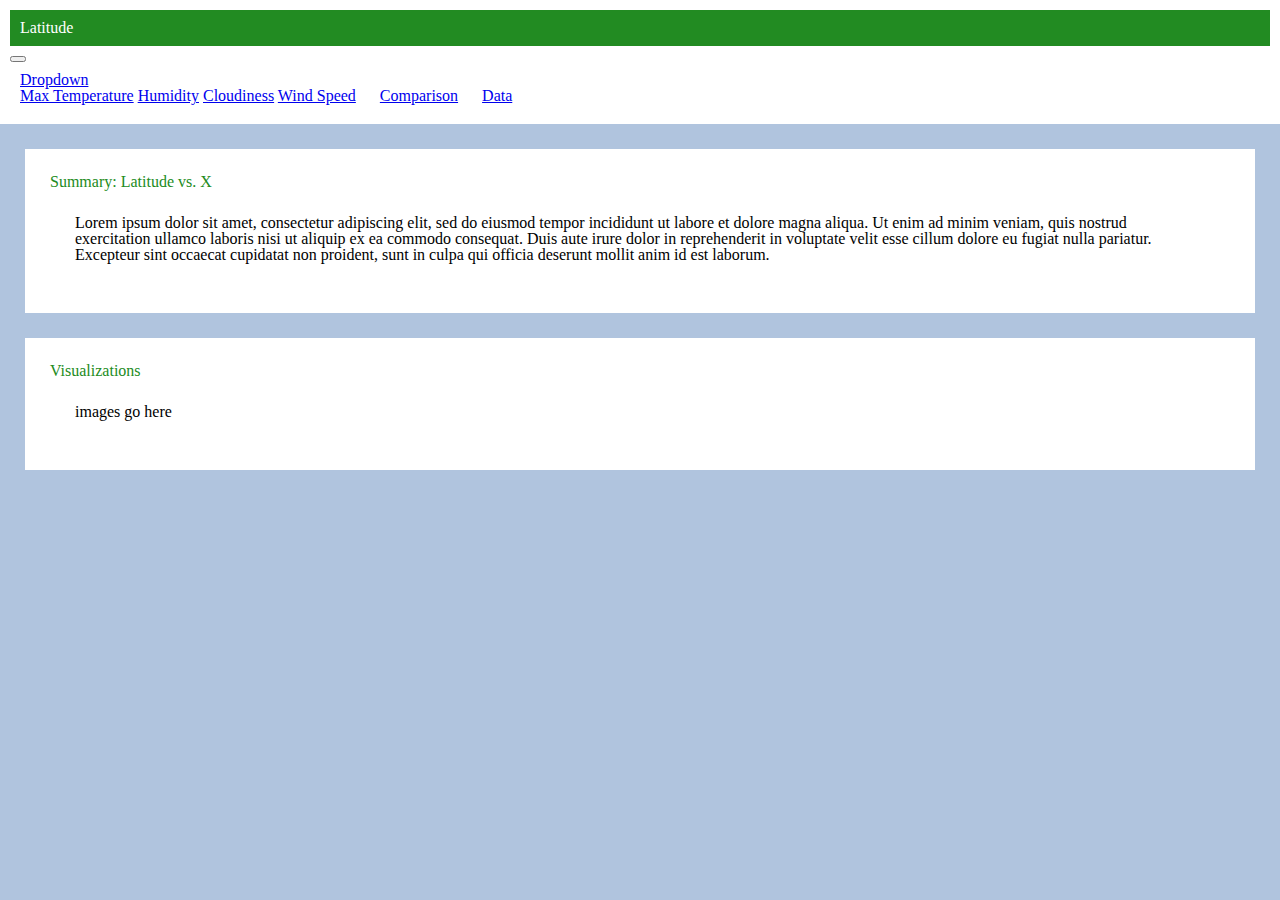
==== WebVisualizations/assets/index.html @ 819bd8cf "layout" ====
<!DOCTYPE html>
<html lang="en">
<head>
    <meta charset="UTF-8">
    <meta http-equiv="X-UA-Compatible" content="IE=edge">
    <meta name="viewport" content="width=device-width, initial-scale=1.0">
    <link rel="stylesheet" href="reset.css">
    <link href="https://cdn.jsdelivr.net/npm/bootstrap@5.1.0/dist/css/bootstrap.min.css" rel="stylesheet" integrity="sha384-KyZXEAg3QhqLMpG8r+8fhAXLRk2vvoC2f3B09zVXn8CA5QIVfZOJ3BCsw2P0p/We" crossorigin="anonymous">  <link rel="stylesheet" href="style.css">
    <link rel="stylesheet" href="style.css">
    <title>Document</title>
</head>

<body>
    <div class="container-fluid">
        <nav class="navbar navbar-expand-lg navbar-light bg-light">
            <h1>Latitude</h1>
            <button class="navbar-toggler" type="button" data-toggle="collapse" data-target="#navbarSupportedContent" aria-controls="navbarSupportedContent" aria-expanded="false" aria-label="Toggle navigation">
                <span class="navbar-toggler-icon"></span>
            </button>

            <div class="collapse navbar-collapse" id="navbarSupportedContent">
                <ul class="navbar-nav ms-auto">
                <li class="nav-item dropdown">
                    <a class="nav-link dropdown-toggle" href="#" id="navbarDropdown" role="button" data-toggle="dropdown" aria-haspopup="true" aria-expanded="false">
                    Dropdown
                    </a>
                    <div class="dropdown-menu" aria-labelledby="navbarDropdown">
                    <a class="dropdown-item" href="#">Max Temperature</a>
                    <a class="dropdown-item" href="#">Humidity</a>
                    <a class="dropdown-item" href="#">Cloudiness</a>
                    <a class="dropdown-item" href="#">Wind Speed</a>
                    </div>
                </li>
                <li class="nav-item active">
                    <a class="nav-link" href="#">Comparison</a>
                    </li>
                <li class="nav-item active">
                    <a class="nav-link" href="#">Data</a>
                </li>
                </ul>
            </div>
        </nav>


        <div class="row gx-5">

                <div class="col-md-6">
                    <article>                    
                        <h2>Summary: Latitude vs. X</h2>
                        <p>Lorem ipsum dolor sit amet, consectetur adipiscing elit, sed do eiusmod tempor incididunt ut labore et dolore magna aliqua. Ut enim ad minim veniam, quis nostrud exercitation ullamco laboris nisi ut aliquip ex ea commodo consequat. Duis aute irure dolor in reprehenderit in voluptate velit esse cillum dolore eu fugiat nulla pariatur. Excepteur sint occaecat cupidatat non proident, sunt in culpa qui officia deserunt mollit anim id est laborum.
                        </p>
                    </article>
                </div>
                <div class="col-md-4">
                    <article>
                        <h3>Visualizations</h3>
                        <p>images go here</p>
                    </article>
                </div> 

                         
        </div>

    </div>

    <script src="https://code.jquery.com/jquery-3.3.1.slim.min.js" integrity="sha384-q8i/X+965DzO0rT7abK41JStQIAqVgRVzpbzo5smXKp4YfRvH+8abtTE1Pi6jizo" crossorigin="anonymous"></script>
    <script src="https://cdnjs.cloudflare.com/ajax/libs/popper.js/1.14.7/umd/popper.min.js" integrity="sha384-UO2eT0CpHqdSJQ6hJty5KVphtPhzWj9WO1clHTMGa3JDZwrnQq4sF86dIHNDz0W1" crossorigin="anonymous"></script>
    <script src="https://stackpath.bootstrapcdn.com/bootstrap/4.3.1/js/bootstrap.min.js" integrity="sha384-JjSmVgyd0p3pXB1rRibZUAYoIIy6OrQ6VrjIEaFf/nJGzIxFDsf4x0xIM+B07jRM" crossorigin="anonymous"></script>
    
</body>
</html>
---- WebVisualizations/assets/style.css ----
body {
    background-color: lightsteelblue;
}
.container {
    background-color:white;
    margin-top:30px;
    border: 10px;
    padding: 10px;
}
.row {
}

.navbar {
    padding: 10px;
    background:white;
  }
  
.navbar li {
    display: inline-block;
    padding: 10px;

    cursor: pointer;
    background: white;
    border-radius: 3px;
  }

h1 {
    background-color:forestgreen;
    color: white;
    padding: 10px;
}
h2 {
    background-color:white;
    color: forestgreen;
}
h3 {
    background-color:white;
    color:forestgreen;
}
article {
    margin:25px;
    padding:25px;
    background-color: white;
}
p {
    margin:25px;
}
---- WebVisualizations/assets/style.css ----
body {
    background-color: lightsteelblue;
}
.container {
    background-color:white;
    margin-top:30px;
    border: 10px;
    padding: 10px;
}
.row {
}

.navbar {
    padding: 10px;
    background:white;
  }
  
.navbar li {
    display: inline-block;
    padding: 10px;

    cursor: pointer;
    background: white;
    border-radius: 3px;
  }

h1 {
    background-color:forestgreen;
    color: white;
    padding: 10px;
}
h2 {
    background-color:white;
    color: forestgreen;
}
h3 {
    background-color:white;
    color:forestgreen;
}
article {
    margin:25px;
    padding:25px;
    background-color: white;
}
p {
    margin:25px;
}
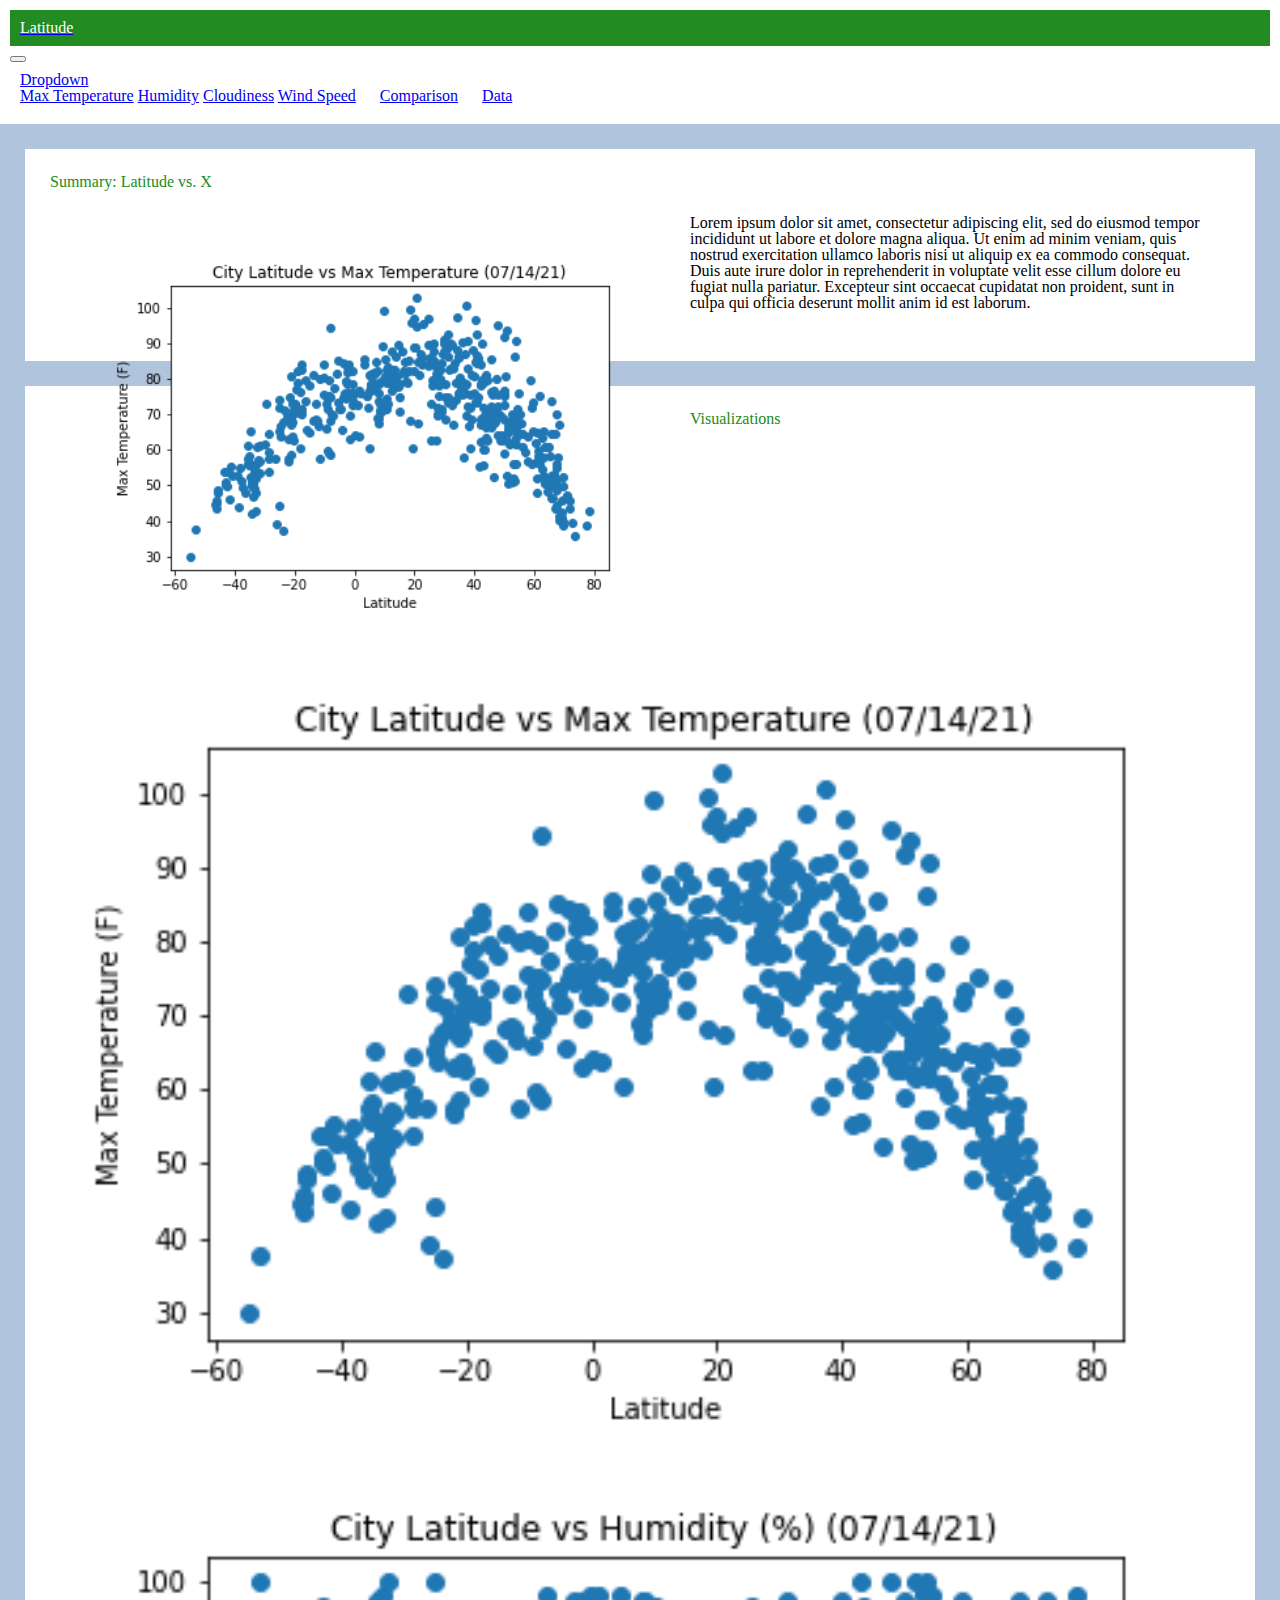
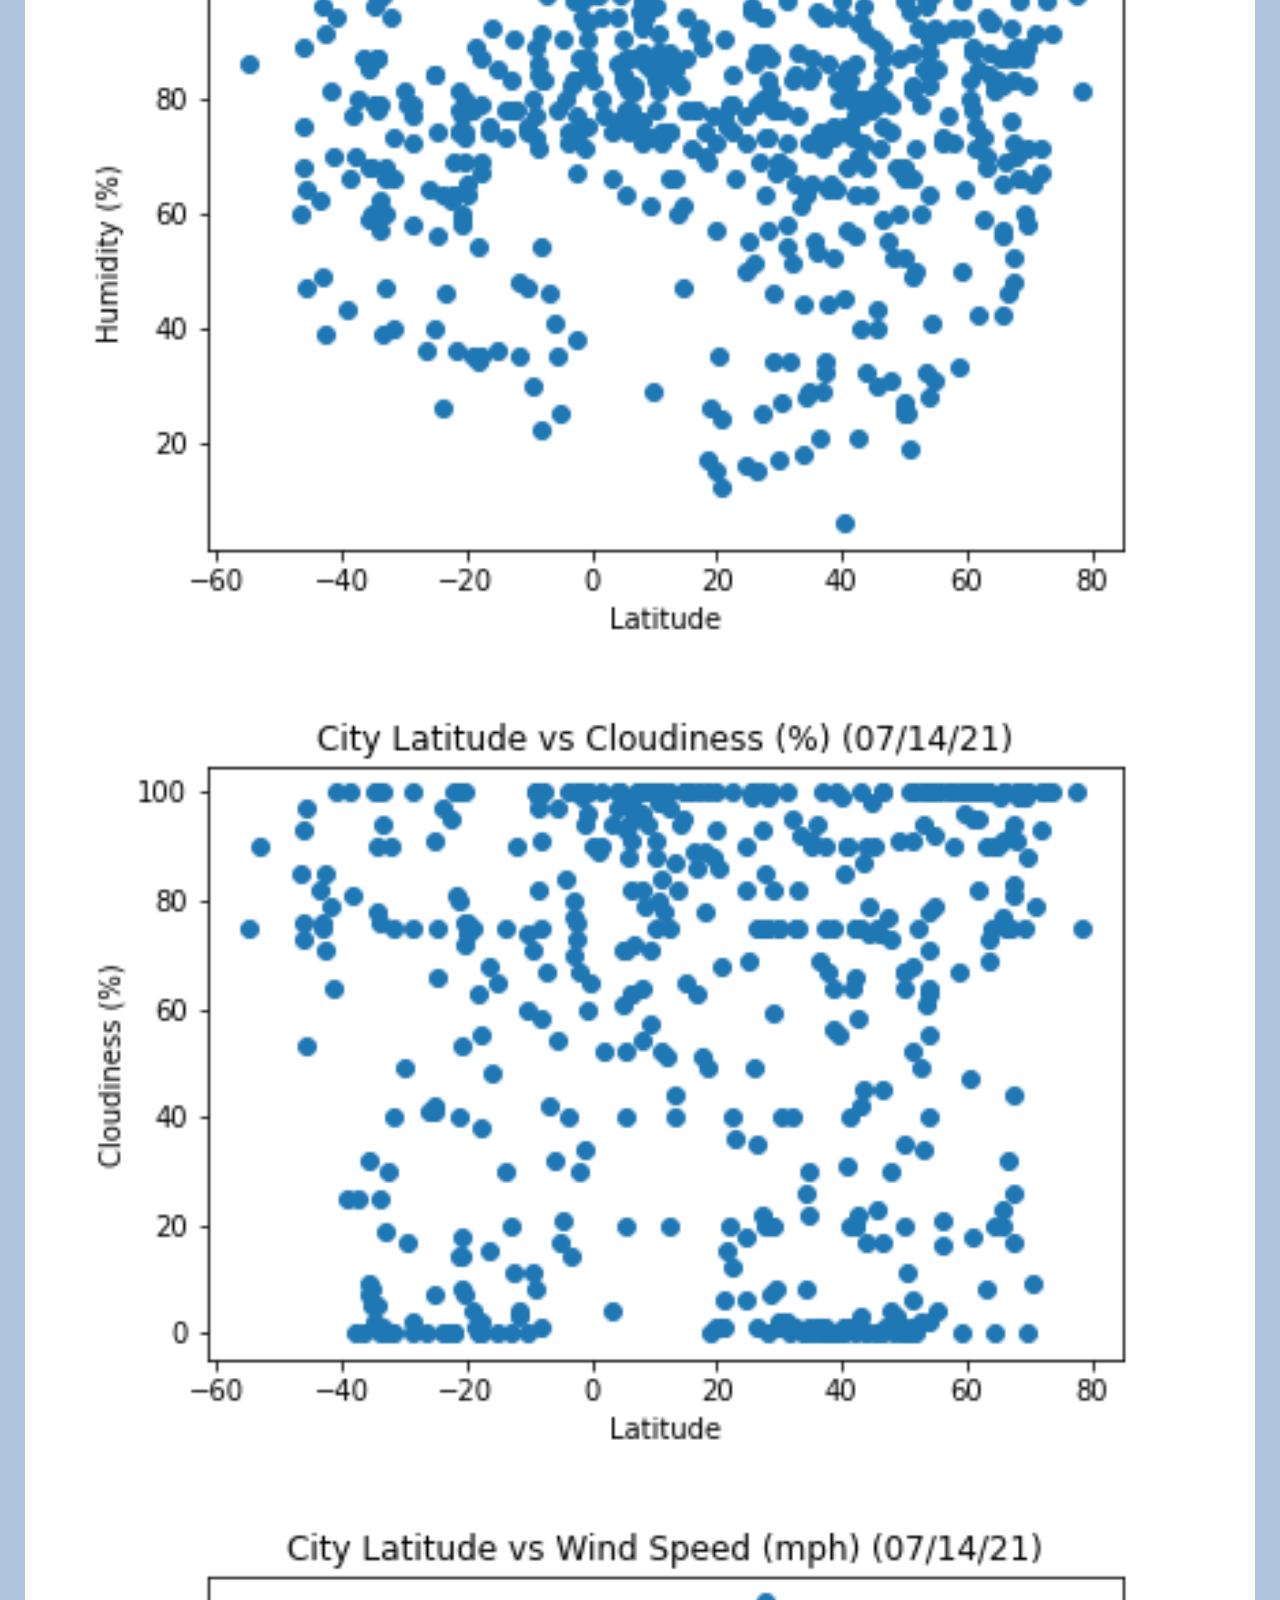
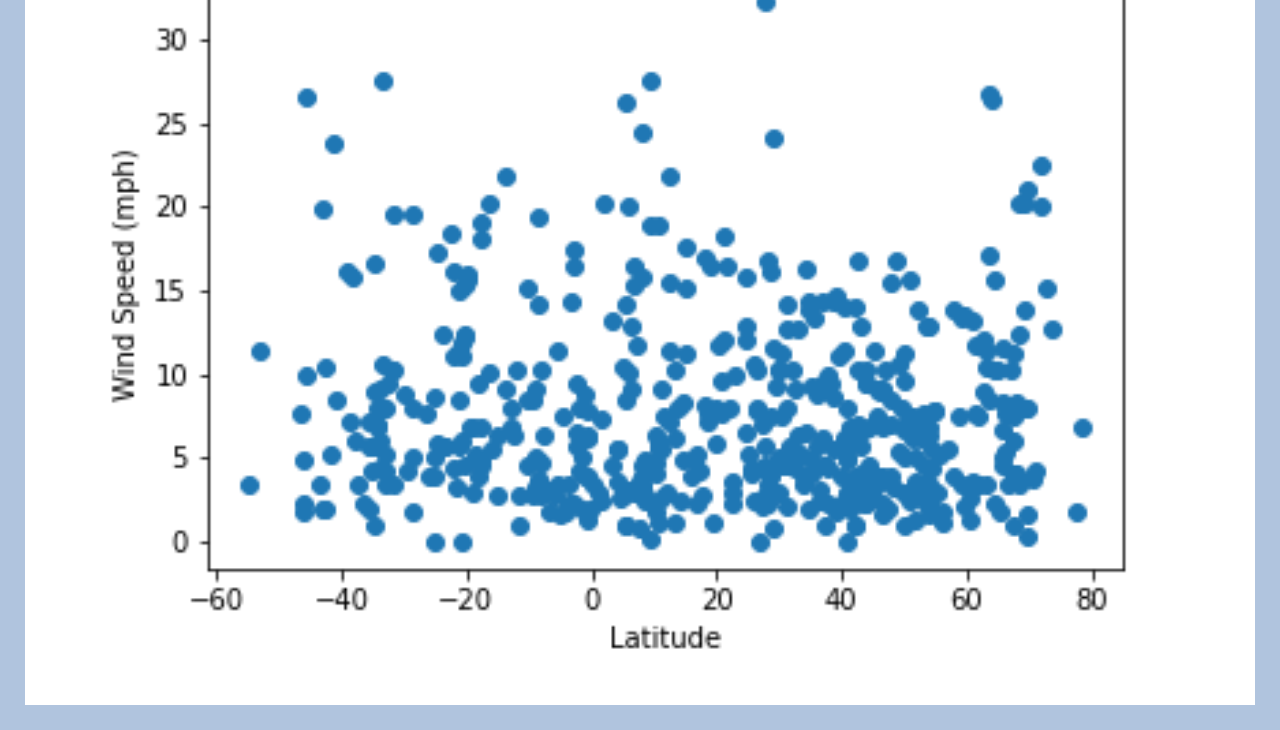
==== commit b81ddcda: "images" ====
--- a/WebVisualizations/assets/index.html
+++ b/WebVisualizations/assets/index.html
@@ -7,13 +7,13 @@
     <link rel="stylesheet" href="reset.css">
     <link href="https://cdn.jsdelivr.net/npm/bootstrap@5.1.0/dist/css/bootstrap.min.css" rel="stylesheet" integrity="sha384-KyZXEAg3QhqLMpG8r+8fhAXLRk2vvoC2f3B09zVXn8CA5QIVfZOJ3BCsw2P0p/We" crossorigin="anonymous">  <link rel="stylesheet" href="style.css">
     <link rel="stylesheet" href="style.css">
-    <title>Document</title>
+    <title>Latitude Dashboard</title>
 </head>
 
 <body>
     <div class="container-fluid">
         <nav class="navbar navbar-expand-lg navbar-light bg-light">
-            <h1>Latitude</h1>
+            <a href="#"><h1>Latitude</h1></a>
             <button class="navbar-toggler" type="button" data-toggle="collapse" data-target="#navbarSupportedContent" aria-controls="navbarSupportedContent" aria-expanded="false" aria-label="Toggle navigation">
                 <span class="navbar-toggler-icon"></span>
             </button>
@@ -47,14 +47,40 @@
                 <div class="col-md-6">
                     <article>                    
                         <h2>Summary: Latitude vs. X</h2>
-                        <p>Lorem ipsum dolor sit amet, consectetur adipiscing elit, sed do eiusmod tempor incididunt ut labore et dolore magna aliqua. Ut enim ad minim veniam, quis nostrud exercitation ullamco laboris nisi ut aliquip ex ea commodo consequat. Duis aute irure dolor in reprehenderit in voluptate velit esse cillum dolore eu fugiat nulla pariatur. Excepteur sint occaecat cupidatat non proident, sunt in culpa qui officia deserunt mollit anim id est laborum.
+                        
+                        <p>
+                            <a href="AllTemp.png" title="Max Temperature">
+                                <img class="floatleft" src='AllTemp.png'>
+                            </a>
+                            Lorem ipsum dolor sit amet, consectetur adipiscing elit, sed do eiusmod tempor incididunt ut labore et dolore magna aliqua. Ut enim ad minim veniam, quis nostrud exercitation ullamco laboris nisi ut aliquip ex ea commodo consequat. Duis aute irure dolor in reprehenderit in voluptate velit esse cillum dolore eu fugiat nulla pariatur. Excepteur sint occaecat cupidatat non proident, sunt in culpa qui officia deserunt mollit anim id est laborum.
                         </p>
                     </article>
                 </div>
                 <div class="col-md-4">
                     <article>
-                        <h3>Visualizations</h3>
-                        <p>images go here</p>
+                        <h4>Visualizations</h4>
+                        <div class="row">
+                            <div class="col-3 col-md-6">
+                                <a href="AllTemp.png" title="Max Temperature">
+                                    <img src="AllTemp.png">
+                                </a>
+                            </div>
+                            <div class="col-3 col-md-6">
+                                <a href="AllHumidity.png" title="Humidity">
+                                    <img src="AllHumidity.png">
+                                </a>
+                            </div>
+                            <div class="col-3 col-md-6">
+                                <a href="AllClouds.png" title="Cloudiness">
+                                    <img src='AllClouds.png'>
+                                </a>
+                            </div>
+                            <div class="col-3 col-md-6">
+                                <a href="AllWind.png" title="Wind Speed">
+                                    <img src="AllWind.png">
+                                </a>
+                            </div>
+                          </div>
                     </article>
                 </div> 
 
--- a/WebVisualizations/assets/style.css
+++ b/WebVisualizations/assets/style.css
@@ -33,7 +33,7 @@
     background-color:white;
     color: forestgreen;
 }
-h3 {
+h4 {
     background-color:white;
     color:forestgreen;
 }
@@ -44,4 +44,13 @@
 }
 p {
     margin:25px;
+}
+img {
+    margin: 10px;
+    width: 100%;
+}
+.floatleft {
+    margin: 25px;
+    width: 50%;
+    float: left;
 }--- a/WebVisualizations/assets/style.css
+++ b/WebVisualizations/assets/style.css
@@ -33,7 +33,7 @@
     background-color:white;
     color: forestgreen;
 }
-h3 {
+h4 {
     background-color:white;
     color:forestgreen;
 }
@@ -44,4 +44,13 @@
 }
 p {
     margin:25px;
+}
+img {
+    margin: 10px;
+    width: 100%;
+}
+.floatleft {
+    margin: 25px;
+    width: 50%;
+    float: left;
 }